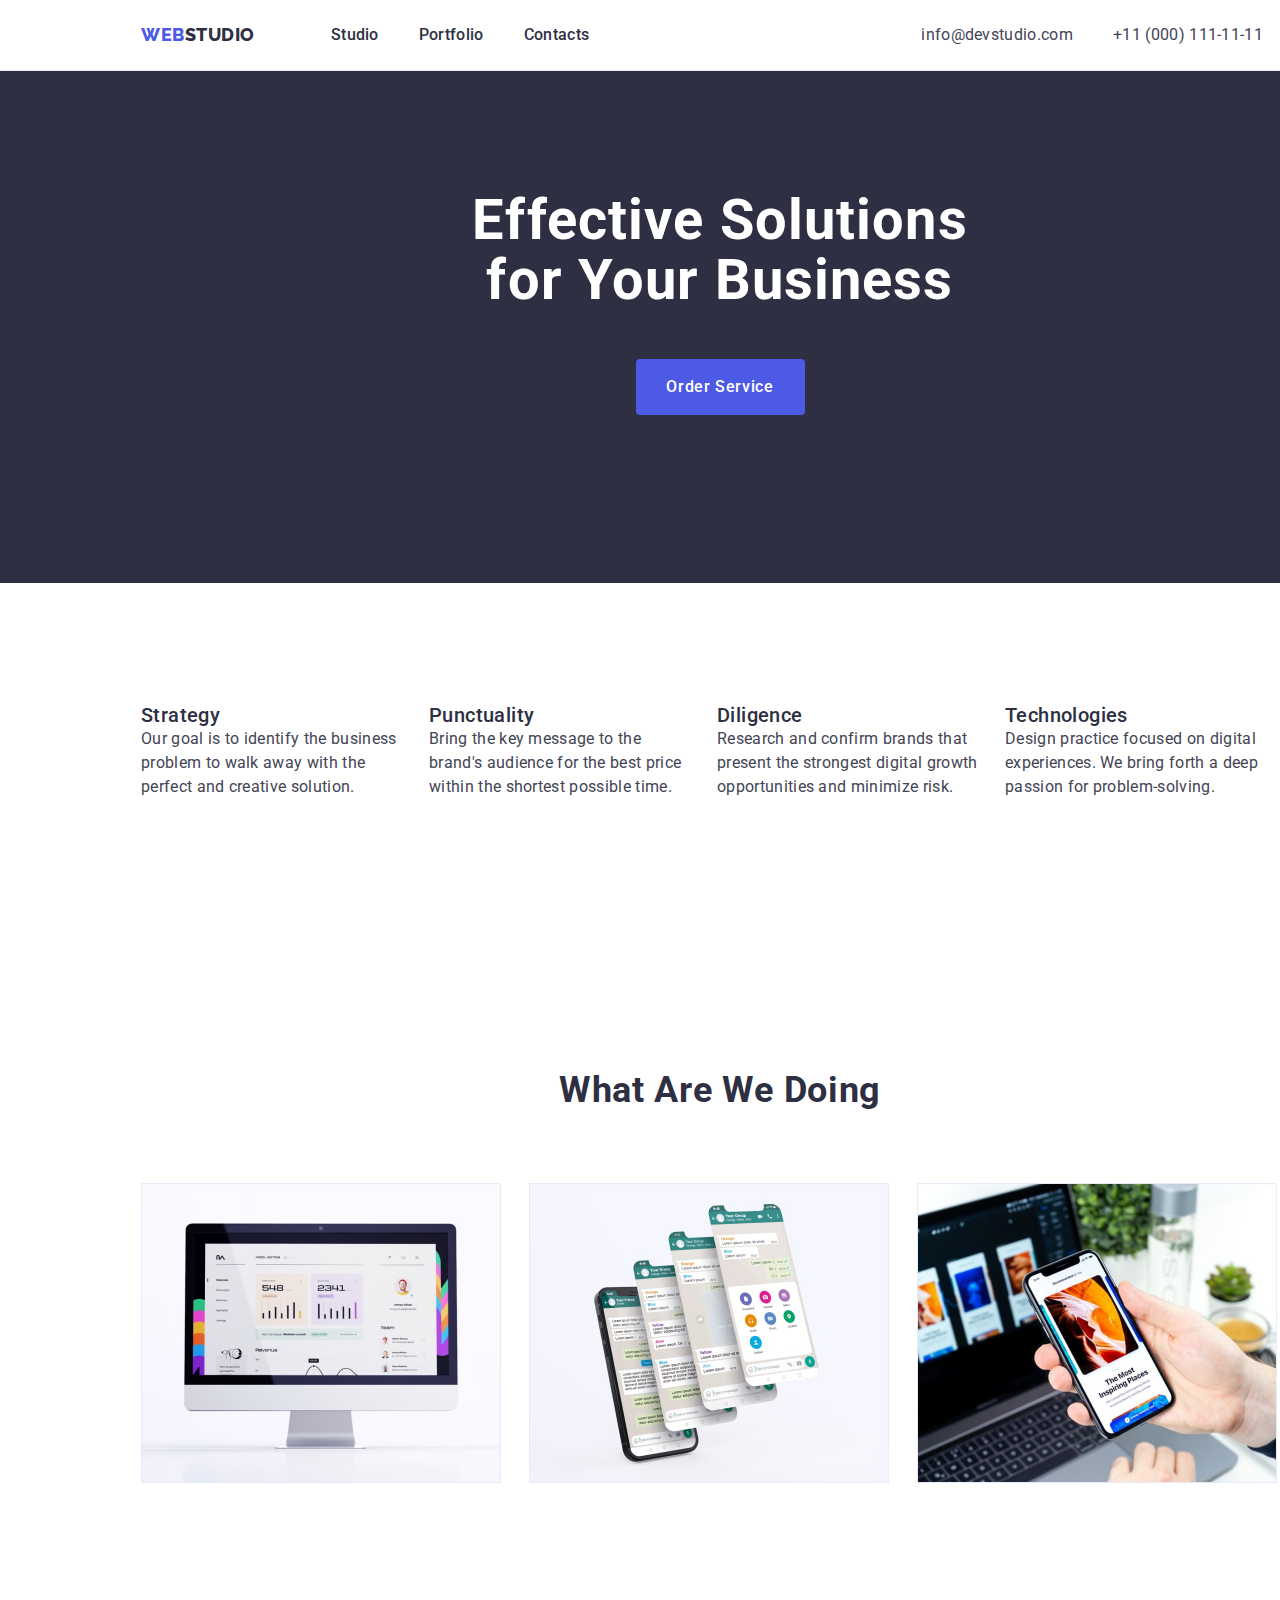
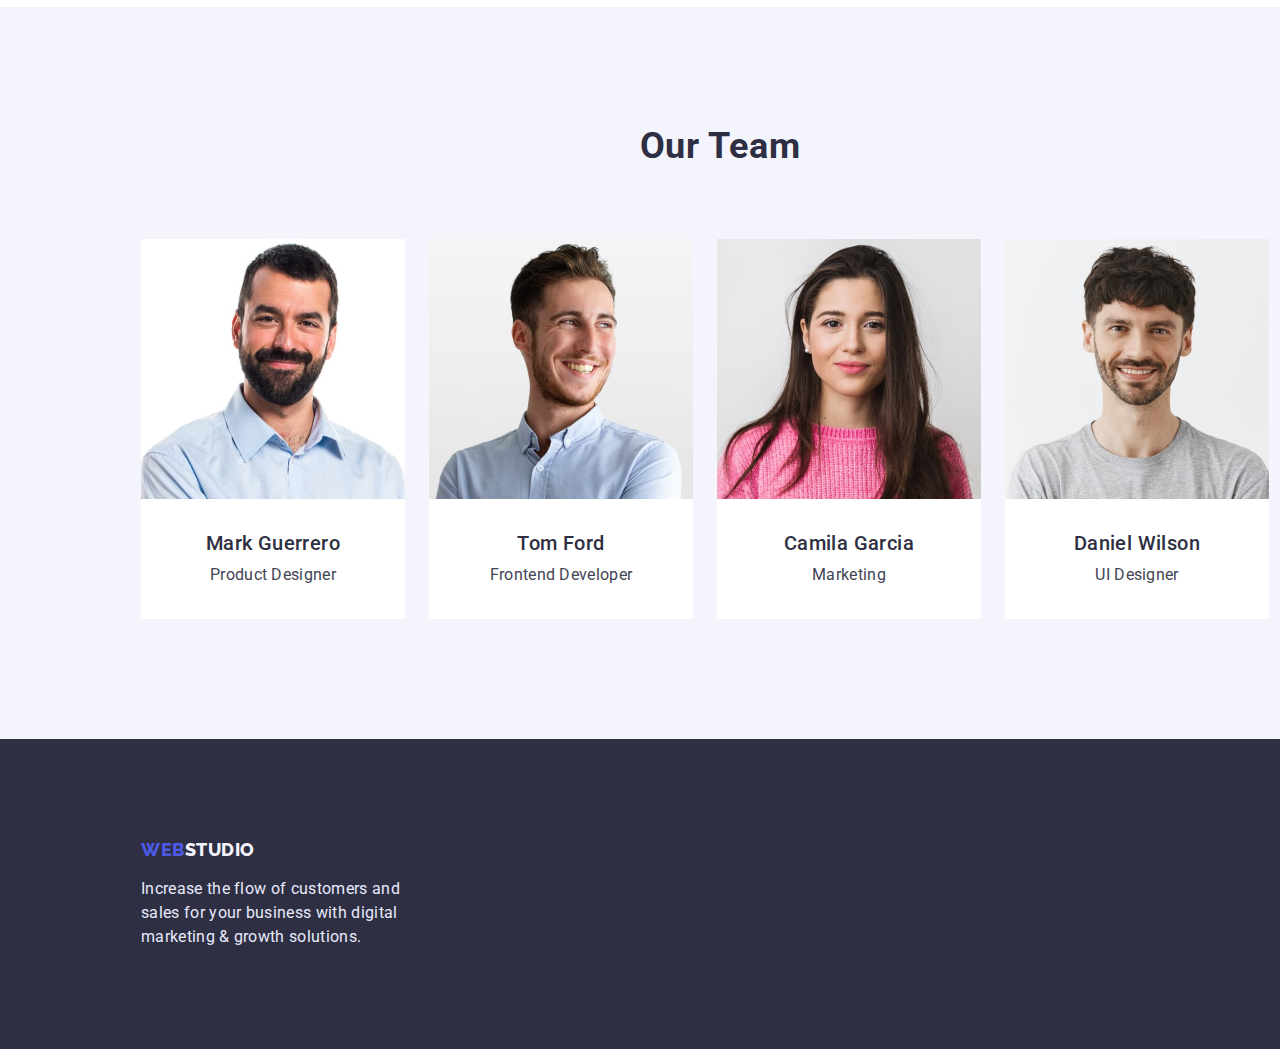
==== index.html @ 7ea70cc3 "Initial commit" ====
<!DOCTYPE html>
<html lang="en">
  <head>
    <meta charset="UTF-8" />
    <meta http-equiv="X-UA-Compatible" content="IE=edge" />
    <meta name="viewport" content="width=device-width, initial-scale=1.0" />
    <link rel="stylesheet" href="https://cdnjs.cloudflare.com/ajax/libs/modern-normalize/1.1.0/modern-normalize.min.css" integrity="sha512-wpPYUAdjBVSE4KJnH1VR1HeZfpl1ub8YT/NKx4PuQ5NmX2tKuGu6U/JRp5y+Y8XG2tV+wKQpNHVUX03MfMFn9Q==" crossorigin="anonymous" referrerpolicy="no-referrer" />
    <link rel="preconnect" href="https://fonts.googleapis.com">
    <link rel="preconnect" href="https://fonts.gstatic.com" crossorigin>
    <link href="https://fonts.googleapis.com/css2?family=Raleway:wght@800&family=Roboto:wght@400;500;700;900&display=swap" rel="stylesheet">
    <link rel="stylesheet" href="./css/style.css">
    <title>Document</title>
  </head>
  <body>
    <header class="header">
      <div class="container nav-container">
        <nav class="navigation">
            <a href="./index.html" class="header-logo link">Web<span class="logo-color">Studio</span></a>
            <ul class="header-list list">
              <li class="list-item"><a class="list-link text-16 link" href="./index.html">Studio</a></li>
              <li class="list-item"><a class="list-link text-16 link" href="./portfolio.html">Portfolio</a></li>
              <li class="list-item"><a class="list-link text-16 link" href="">Contacts</a></li>
            </ul>
          </nav>
          <address class="address">
            <ul class=" address-list list">
              <li class="address-contact"><a class="address-link text-16 link" href="mailto:info@devstudio.com">info@devstudio.com</a></li>
              <li class="address-contact"><a class="address-link text-16 link" href="tel:+110001111111">+11 (000) 111-11-11</a></li>
            </ul>
          </address>
        </div> 
    </header>

    <main class="main">
      <section class="section hero">
        <div class="container hero-container">
          <h1 class="hero-text">
            Effective Solutions
            for Your Business
          </h1>
          <button type="button" class="button-order text-16">Order Service</button>
        </div>
      </section>
      <section class="section tech">
        <div class="container tech-container">
          <h2 class="section-title" hidden>tech</h2>
          <ul class="tech-list list">
            <li class="tech-list-item">
              <h3 class="tech-logo">Strategy</h3>
              <p class="tech-content text-16">
                Our goal is to identify the business problem to walk away with the
                perfect and creative solution.
              </p>
            </li>
            <li class="tech-list-item">
              <h3 class="tech-logo">Punctuality</h3>
              <p class="tech-content text-16">
                Bring the key message to the brand's audience for the best price
                within the shortest possible time.
              </p>
            </li>
            <li class="tech-list-item">
              <h3 class="tech-logo">Diligence</h3>
              <p class="tech-content text-16">
                Research and confirm brands that present the strongest digital
                growth opportunities and minimize risk.
              </p>
            </li>
            <li class="tech-list-item">
              <h3 class="tech-logo">Technologies</h3>
              <p class="tech-content text-16">
                Design practice focused on digital experiences. We bring forth a
                deep passion for problem-solving.
              </p>
            </li>
          </ul>
        </div>
      </section>
      <section class="section what-are-we-doing">
        <div class="container">
          <h2 class="section-title">What are we doing</h2>
          <ul class="gallery list">
            <li class="gallery-list">
              <img src="./images/image_1.jpg" alt="webpage on pc" class="gallery-img" width="360" height="300"/>
            </li>
            <li class="gallery-list">
              <img src="./images/image_2.jpg" alt="messenger on phone" class="gallery-img" width="360" height="300"/>
            </li>
            <li class="gallery-list">
              <img src="./images/image_3.jpg" alt="webpabe on phone" class="gallery-img" width="360" height="300"/>
            </li>
          </ul>
        </div>
      </section>
      <section class="section our-team">
        <div class="container our-team-container">
          <h2 class="section-title">Our Team</h2>
          <ul class="team-list list">
            <li class="team-item">
              <img src="./images/image_4.jpg" alt="Mark Guerrero" class="team-photo" width="264" height="260"/>
              <div class="team-text">
                <h3 class="person-name">Mark Guerrero</h3>
                <p class="position-work text-16">Product Designer</p>
              </div>
            </li>
            <li class="team-item "><img src="./images/image_5.jpg" alt="Tom Ford" width="264" height="260"/>
              <div class="team-text">
                <h3 class="person-name">Tom Ford</h3>
                <p class="position-work text-16">Frontend Developer</p>
              </div>
            </li>
            <li class="team-item">
              <img src="./images/image_6.jpg" alt="Camila Garcia" class="team-photo" width="264" height="260"/>
              <div class="team-text">
                <h3 class="person-name">Camila Garcia</h3>
                <p class="position-work text-16">Marketing</p>
              </div>
            </li>
            <li class="team-item">
              <img src="./images/image_7.jpg" alt="Daniel Wilson" class="team-photo" width="264" height="260"/>
              <div class="team-text">
                <h3 class="person-name">Daniel Wilson</h3>
                <p class="position-work text-16">UI Designer</p>
              </div>
            </li>
          </ul>
      </div>
      </section>
    </main>
    <footer class="footer">
      <div class="container footer-container">
        <a href="./index.html" class="footer-logo link">Web<span class="logo-color-footer">Studio</span></a>
        <p class="footer-text">
          Increase the flow of customers and sales for your business with digital
          marketing & growth solutions.
        </p>
      </div>
    </footer>
  </body>
</html>
---- css/style.css ----
:root{
    --color:white;
    --color-cloud:#F4F4FD;
    --color-web-plus-button:#4D5AE5;
    --background-color:#2E2F42;
    --color-navy-blue:#2E2F42;
    --color-slate:#434455;
    --color-footer:#E7E9FC;
    --color-hover:#404BBF;
}

::before, ::after{
    box-sizing: border-box;
}

p,h1,h2,h3,h4,h5,h6{
    margin: 0;
}

ul{
    margin: 0;
    padding-left: 0;
}

body{
    margin: 0;
    padding: 0;
    font-family: 'Roboto', sans-serif;
    color: var(--color-slate);
    background-color: var(--color);
    font-weight: 400;
}

.list{
    list-style: none;
}

.link{
    text-decoration: none;
}

.text-16{
    font-size: 16px;
    line-height: 1.5;
    letter-spacing: 0.02em;
}

.container{
    width: 1158px;
    margin: 0 auto;
    padding: 0 15px;
}

img{
    display: block;
}

.main{
    width: 1440px;
}

.section{
    padding-top: 120px;
    padding-bottom: 120px;
}
/* _________________HEADER__________________ */

.header{
    width: 1440px;
    border-bottom: 1px solid #E7E9FC;
}

.nav-container{
    height: 70px;
    display: flex;
    align-items: center;
}

.navigation {
    display: flex;
    font-weight: 500;
    line-height: 1.17;
    letter-spacing: 0.03em;
    align-items: center;
    margin-right: 332px;
}

.header-logo {
    color: var(--color-web-plus-button);
    font-family: 'Raleway', sans-serif;
    font-weight: 800;
    font-size: 18px;
    letter-spacing: 0.03em;
    text-transform: uppercase;
    margin-right: 76px;
}

.logo-color {
    color: var(--color-navy-blue);
}

.header-list{
    display: flex;
}

.list-item {
    margin-right: 40px;
}

.list-item:last-child{
    margin-right: 0;
}

.list-item>.link:hover, .list-item>.link:focus{
    color: var(--color-hover);
    border-bottom: 4px #404BBF solid;           
}

.list-link {
   color: var(--color-navy-blue);
   font-weight: 500;
   padding: 20px 0 20px 0;

}

.address {
    font-style: normal;
}

.address-contact { 
    list-style: none;
    margin-right: 40px;
}

.address-contact:last-child{
    margin-right: 0;
}

.address-contact>.link:hover, .address-contact>.link:focus{
    color: var(--color-hover);
}

.address-list{
    display: flex;
}

.address-link{
    color: var(--color-slate);
}

/* _________________________hero_____________ */
.hero {
    background-color: var(--background-color);
}

.hero-container{

}

.hero-text {
    color: var(--color);
    font-weight: 700;
    font-size: 56px;
    line-height: 1.07;
    letter-spacing: 0.02em;
    text-align: center;
    width: 496px;
    height: 120px;
    margin: 0 auto;

}

.button-order {
    background-color: var(--color-web-plus-button);
    color: var(--color);
    font-weight: 500;
    letter-spacing: 0.04em;
    font-family: 'Roboto', sans-serif;
    margin: 48px auto;
    display: block;
    width: 169px;
    height: 56px;
    border: 0px;
    border-radius: 4px;
}

.button-order:hover, .button-order:focus{
    background-color: var(--color-hover);
    cursor: pointer;
}

/* ________________Tech_____________________ */

.tech {
}

.tech-container{
}

.tech-list {
}

.tech-list-item {
    list-style: none;
    display: inline-block;
    width: 260px;
    margin: 0 24px 0 0;
}

.tech-list-item:last-child{
    margin: 0 0 0 0;
}
.tech-logo {
    font-weight: 500;
    font-size: 20px;
    letter-spacing: 0.02em;
    line-height: 1.2;
    color: var(--color-navy-blue);
}

.tech-content {
    height: 104px;
    width: 264px;
}

/* ________________________ what-are-we-doing____________________ */

.what-are-we-doing {

}



.section-title {
    font-weight: 700;
    font-size: 36px;
    letter-spacing: 0.02em;
    line-height: 1.11;
    text-transform: capitalize;
    text-align: center;
    color: var(--color-navy-blue);
    margin-bottom: 72px;
}

.gallery{
    width: 1140px;
    padding: 0;
}

.gallery-list {
    list-style: none;
    display: inline-block;
    text-align: center;
    margin: 0 24px 0 0;
}

.gallery-list:last-child{
    margin: 0 0 0 0;
}

/* ______________OUR TEAM____________________ */

.our-team {
    background-color:  #F4F4FD;
}

.our-team-container{
}

.team-list {
    padding: 0;
    margin-top: 72px;
    display: flex;
}

.team-item {
    list-style: none;
    margin: 0 24px 0 0;
    background-color: #ffffff;
    height: 380px;
}

.team-item:last-child{
    margin: 0 0 0 0;
}

.team-text{
    padding: 32px 60px;
}

.person-name {
    font-weight: 500;
    font-size: 20px;
    text-align: center;
    letter-spacing: 0.02em;
    line-height: 1.2;
    color: var(--color-navy-blue);
    margin-bottom: 8px;   
}

.position-work {
    text-align: center;
}

/* __________FOOTER_______________ */

.footer{
    background-color: var(--color-navy-blue);
    padding-top: 100px;
    padding-bottom: 100px;
    width: 1440px;
}

.footer-container{
}

.footer-logo {
    color: var(--color-web-plus-button);
    font-family: 'Raleway', sans-serif;
    font-weight: 800;
    font-size: 18px;
    line-height: 1.17;
    letter-spacing: 0.03em;
    text-decoration: none;
    text-transform: uppercase;
}

.logo-color-footer {
    color: var(--color-cloud);
}

.footer-text{
    margin-top: 17.5px;
    width: 264px;
    height: 72px;
    font-size: 16px;
    line-height: 1.5;
    letter-spacing: 0.02em;
    color: var(--color-footer);
}


/* Portfolio */

.section-portfolio{

}

.button-list{
    display: flex;
    margin-bottom: 72px;
    justify-content: center;
}

.button-item{
    margin-right: 24px;
}

.list-img-portfolio{
    display: flex;
    flex-wrap: wrap;
}

.item-img-portfolio{
    width: 360px;
    margin-right: 24px;
    margin-bottom: 48px;
}

.img-portfolio{
    width: 360px;
    height: 300px;
}

.item-img-portfolio:nth-child(3n){
    margin-right: 0;
}

.item-img-portfolio:nth-last-child(-n + 3){
    margin-bottom: 0;
}

.filter-btn{
    font-family: "Roboto", sans-serif;
    font-weight: 500;
    letter-spacing: 0.04em;
    background-color: var(--color-cloud);
    color: var(--color-web-plus-button);
    padding: 12px 24px;
    border: 1px solid #E7E9FC;
    border-radius: 4px;
    
}

.buttno-item:last-child{
    margin-right: 0;
}

.filter-btn:hover, .filter-btn:focus{
    color: #ffffff;
    background-color: var(--color-hover);
    cursor: pointer;
}

.portfolio-text{
    border: 1px solid #E7E9FC;
    padding: 32px 16px;
}

.title-under-img{
    font-weight: 500;
    font-size: 20px;
    line-height: 1.2;
    letter-spacing: 0.02em;
    color: var(--color-navy-blue);
    margin-bottom: 8px;
}


.paragraf-under-img{
    color: var(--color-slate);

}

.footer-portfolio{

}
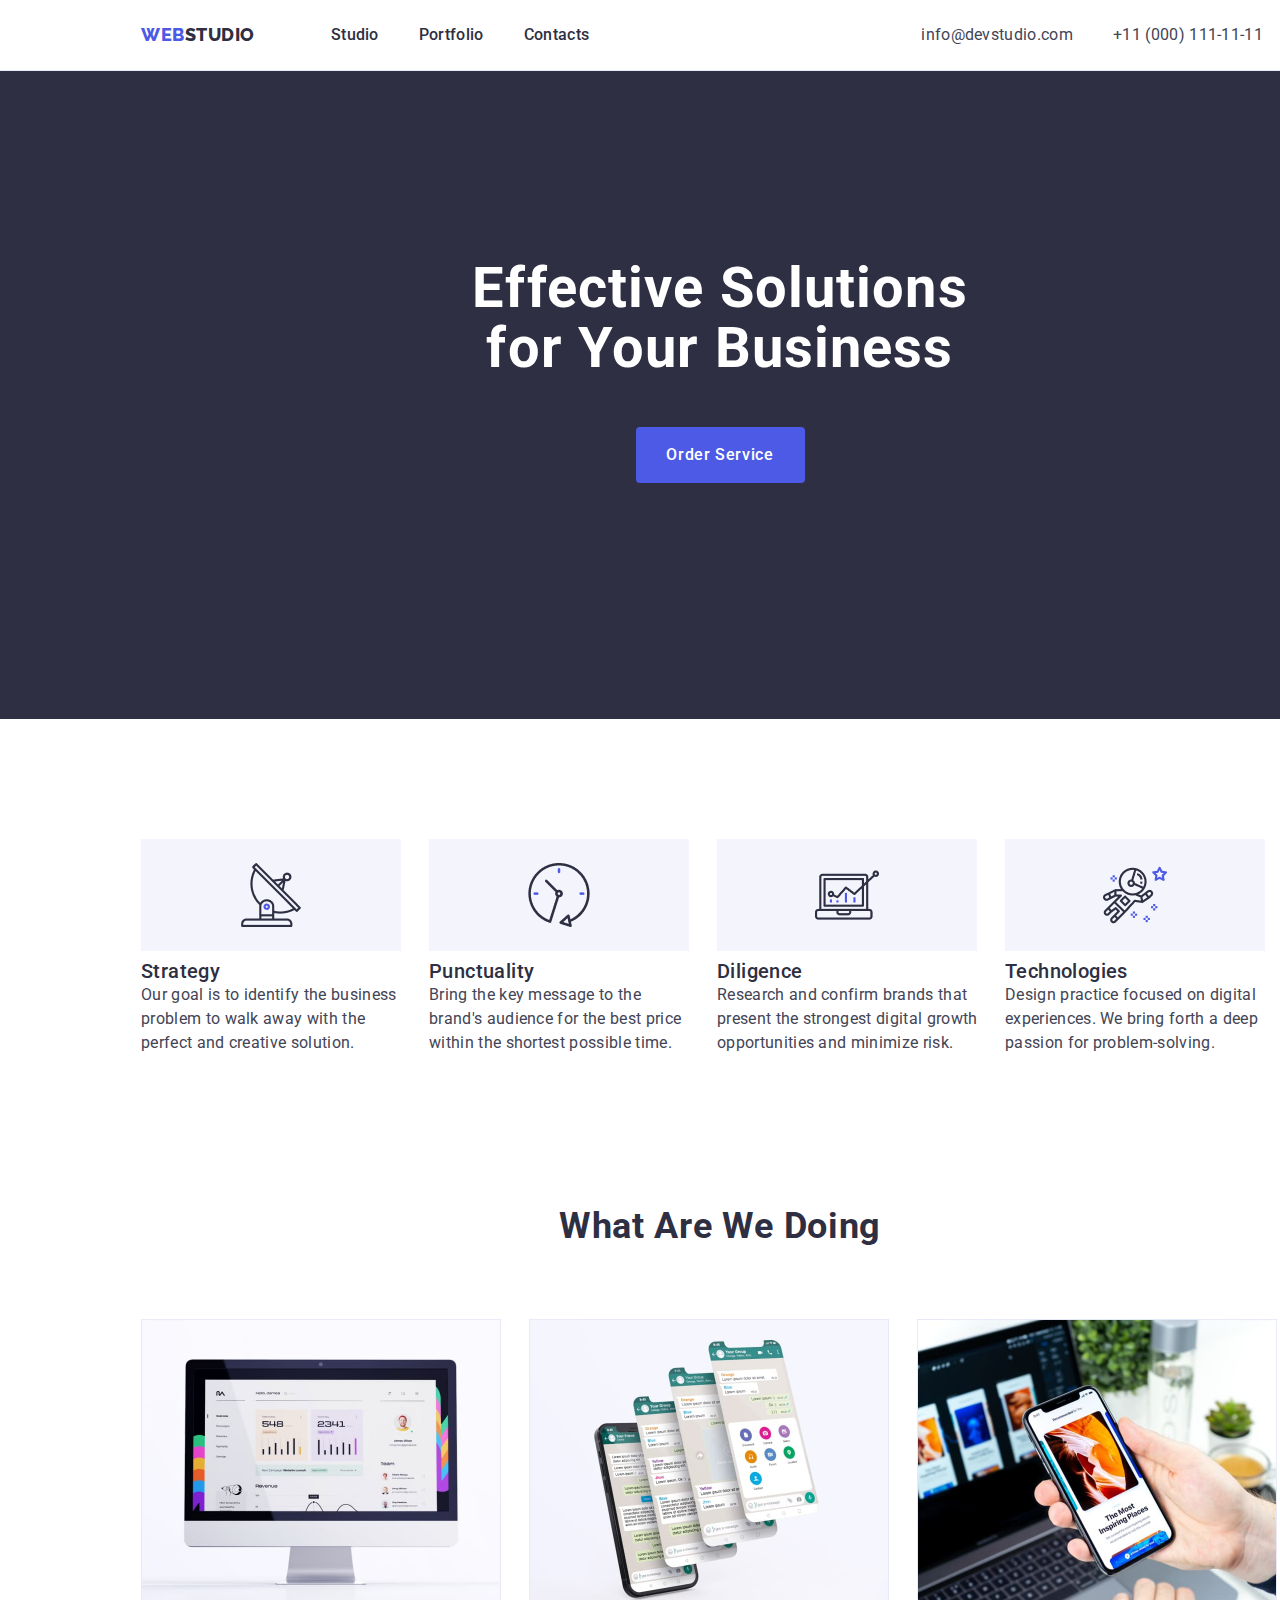
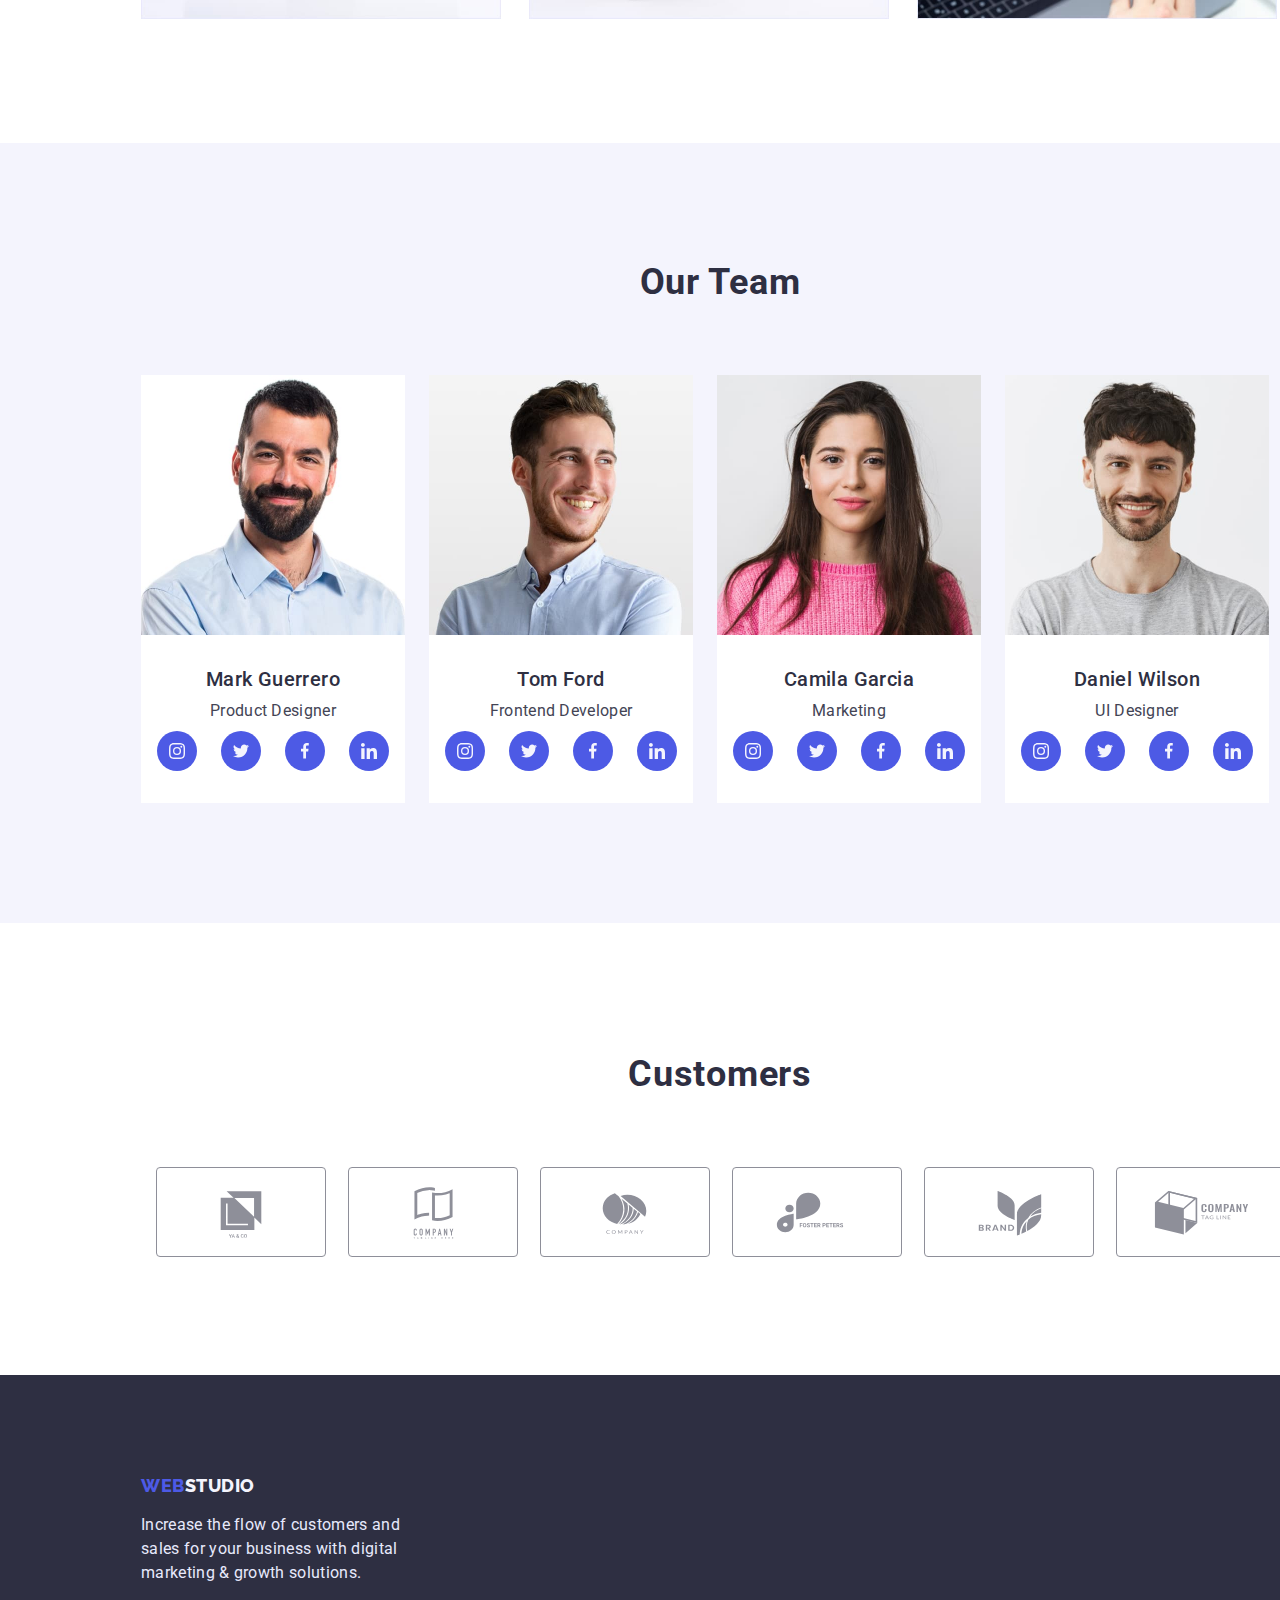
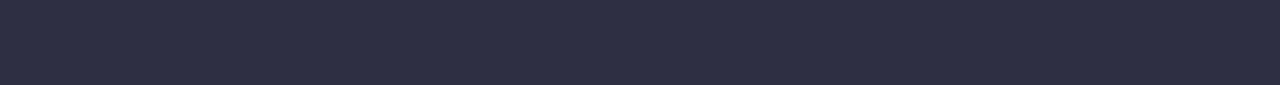
==== commit 0340bb10: "fail" ====
--- a/index.html
+++ b/index.html
@@ -32,7 +32,7 @@
     </header>
 
     <main class="main">
-      <section class="section hero">
+      <section class="hero">
         <div class="container hero-container">
           <h1 class="hero-text">
             Effective Solutions
@@ -46,6 +46,7 @@
           <h2 class="section-title" hidden>tech</h2>
           <ul class="tech-list list">
             <li class="tech-list-item">
+              <div class="tech-icon tech-icon-antenna"></div>
               <h3 class="tech-logo">Strategy</h3>
               <p class="tech-content text-16">
                 Our goal is to identify the business problem to walk away with the
@@ -53,6 +54,7 @@
               </p>
             </li>
             <li class="tech-list-item">
+              <div class="tech-icon tech-icon-clock"></div>
               <h3 class="tech-logo">Punctuality</h3>
               <p class="tech-content text-16">
                 Bring the key message to the brand's audience for the best price
@@ -60,6 +62,7 @@
               </p>
             </li>
             <li class="tech-list-item">
+              <div class="tech-icon tech-icon-diagram"></div>
               <h3 class="tech-logo">Diligence</h3>
               <p class="tech-content text-16">
                 Research and confirm brands that present the strongest digital
@@ -67,6 +70,7 @@
               </p>
             </li>
             <li class="tech-list-item">
+              <div class="tech-icon tech-icon-astonaut"></div>
               <h3 class="tech-logo">Technologies</h3>
               <p class="tech-content text-16">
                 Design practice focused on digital experiences. We bring forth a
@@ -101,12 +105,72 @@
               <div class="team-text">
                 <h3 class="person-name">Mark Guerrero</h3>
                 <p class="position-work text-16">Product Designer</p>
+                <ul class="team-soc-list list">
+                  <li class="team-soc-item">
+                    <a href="" class="team-soc-link link">
+                      <svg class="team-soc-svg" width="16" height="16">
+                        <use class="team-soc-icon" href="./images/symbol.svg#icon-instagram-2"></use>
+                      </svg>
+                    </a>
+                  </li>
+                  <li class="team-soc-item">
+                    <a href="" class="team-soc-link link">
+                      <svg class="team-soc-svg"  width="16" height="16">
+                        <use class="team-soc-icon" href="./images/symbol.svg#icon-twitter-1"></use>
+                      </svg>
+                    </a>
+                  </li>
+                  <li class="team-soc-item">
+                    <a href="" class="team-soc-link link">
+                      <svg class="team-soc-svg" width="16" height="16">
+                        <use class="team-soc-icon" href="./images/symbol.svg#icon-facebook-1"></use>
+                      </svg>
+                    </a>
+                  </li>
+                  <li class="team-soc-item">
+                    <a href="" class="team-soc-link link">
+                      <svg class="team-soc-svg" width="16" height="16">
+                        <use class="team-soc-icon" href="./images/symbol.svg#icon-linkedin-1"></use>
+                      </svg>
+                    </a>
+                  </li>
+                </ul>
               </div>
             </li>
             <li class="team-item "><img src="./images/image_5.jpg" alt="Tom Ford" width="264" height="260"/>
               <div class="team-text">
                 <h3 class="person-name">Tom Ford</h3>
                 <p class="position-work text-16">Frontend Developer</p>
+                <ul class="team-soc-list list">
+                  <li class="team-soc-item">
+                    <a href="" class="team-soc-link link">
+                      <svg class="team-soc-svg" width="16" height="16">
+                        <use class="team-soc-icon" href="./images/symbol.svg#icon-instagram-2"></use>
+                      </svg>
+                    </a>
+                  </li>
+                  <li class="team-soc-item">
+                    <a href="" class="team-soc-link link">
+                      <svg class="team-soc-svg"  width="16" height="16">
+                        <use class="team-soc-icon" href="./images/symbol.svg#icon-twitter-1"></use>
+                      </svg>
+                    </a>
+                  </li>
+                  <li class="team-soc-item">
+                    <a href="" class="team-soc-link link">
+                      <svg class="team-soc-svg" width="16" height="16">
+                        <use class="team-soc-icon" href="./images/symbol.svg#icon-facebook-1"></use>
+                      </svg>
+                    </a>
+                  </li>
+                  <li class="team-soc-item">
+                    <a href="" class="team-soc-link link">
+                      <svg class="team-soc-svg" width="16" height="16">
+                        <use class="team-soc-icon" href="./images/symbol.svg#icon-linkedin-1"></use>
+                      </svg>
+                    </a>
+                  </li>
+                </ul>
               </div>
             </li>
             <li class="team-item">
@@ -114,6 +178,36 @@
               <div class="team-text">
                 <h3 class="person-name">Camila Garcia</h3>
                 <p class="position-work text-16">Marketing</p>
+                <ul class="team-soc-list list">
+                  <li class="team-soc-item">
+                    <a href="" class="team-soc-link link">
+                      <svg class="team-soc-svg" width="16" height="16">
+                        <use class="team-soc-icon" href="./images/symbol.svg#icon-instagram-2"></use>
+                      </svg>
+                    </a>
+                  </li>
+                  <li class="team-soc-item">
+                    <a href="" class="team-soc-link link">
+                      <svg class="team-soc-svg"  width="16" height="16">
+                        <use class="team-soc-icon" href="./images/symbol.svg#icon-twitter-1"></use>
+                      </svg>
+                    </a>
+                  </li>
+                  <li class="team-soc-item">
+                    <a href="" class="team-soc-link link">
+                      <svg class="team-soc-svg" width="16" height="16">
+                        <use class="team-soc-icon" href="./images/symbol.svg#icon-facebook-1"></use>
+                      </svg>
+                    </a>
+                  </li>
+                  <li class="team-soc-item">
+                    <a href="" class="team-soc-link link">
+                      <svg class="team-soc-svg" width="16" height="16">
+                        <use class="team-soc-icon" href="./images/symbol.svg#icon-linkedin-1"></use>
+                      </svg>
+                    </a>
+                  </li>
+                </ul>
               </div>
             </li>
             <li class="team-item">
@@ -121,10 +215,87 @@
               <div class="team-text">
                 <h3 class="person-name">Daniel Wilson</h3>
                 <p class="position-work text-16">UI Designer</p>
+                <ul class="team-soc-list list">
+                  <li class="team-soc-item">
+                    <a href="" class="team-soc-link link">
+                      <svg class="team-soc-svg" width="16" height="16">
+                        <use class="team-soc-icon" href="./images/symbol.svg#icon-instagram-2"></use>
+                      </svg>
+                    </a>
+                  </li>
+                  <li class="team-soc-item">
+                    <a href="" class="team-soc-link link">
+                      <svg class="team-soc-svg"  width="16" height="16">
+                        <use class="team-soc-icon" href="./images/symbol.svg#icon-twitter-1"></use>
+                      </svg>
+                    </a>
+                  </li>
+                  <li class="team-soc-item">
+                    <a href="" class="team-soc-link link">
+                      <svg class="team-soc-svg" width="16" height="16">
+                        <use class="team-soc-icon" href="./images/symbol.svg#icon-facebook-1"></use>
+                      </svg>
+                    </a>
+                  </li>
+                  <li class="team-soc-item">
+                    <a href="" class="team-soc-link link">
+                      <svg class="team-soc-svg" width="16" height="16">
+                        <use class="team-soc-icon" href="./images/symbol.svg#icon-linkedin-1"></use>
+                      </svg>
+                    </a>
+                  </li>
+                </ul>
               </div>
             </li>
           </ul>
       </div>
+      </section>
+      <section class="customers">
+        <h2 class="section-title">Customers</h2>
+        <ul class="customers-list list">
+          <li class="customers-item">
+            <a href="" class="customers-link link">
+              <svg class="customers-svg" width="104" height="56">
+                <use href="./images/symbol.svg#icon-Logo"></use>
+              </svg>
+            </a>
+          </li>
+          <li class="customers-item">
+            <a href="" class="customers-link link">
+              <svg class="customers-svg" width="104" height="56">
+                <use href="./images/symbol.svg#icon-Logo-1"></use>
+              </svg>
+            </a>
+          </li>
+          <li class="customers-item">
+            <a href="" class="customers-link link">
+              <svg class="customers-svg" width="104" height="56">
+                <use href="./images/symbol.svg#icon-Logo-2"></use>
+              </svg>
+            </a>
+          </li>
+          <li class="customers-item">
+            <a href="" class="customers-link link">
+              <svg class="customers-svg" width="104" height="56">
+                <use href="./images/symbol.svg#icon-Logo-3"></use>
+              </svg>
+            </a>
+          </li>
+          <li class="customers-item">
+            <a href="" class="customers-link link">
+              <svg class="customers-svg" width="104" height="56">
+                <use href="./images/symbol.svg#icon-Logo-4"></use>
+              </svg>
+            </a>
+          </li>
+          <li class="customers-item">
+            <a href="" class="customers-link link">
+              <svg class="customers-svg" width="104" height="56">
+                <use href="./images/symbol.svg#icon-Logo-5"></use>
+              </svg>
+            </a>
+          </li>
+        </ul>
       </section>
     </main>
     <footer class="footer">
--- a/css/style.css
+++ b/css/style.css
@@ -151,6 +151,7 @@
 /* _________________________hero_____________ */
 .hero {
     background-color: var(--background-color);
+    padding: 188px 0;
 }
 
 .hero-container{
@@ -200,6 +201,11 @@
 .tech-list {
 }
 
+.tech-icon{
+
+}
+
+
 .tech-list-item {
     list-style: none;
     display: inline-block;
@@ -210,6 +216,38 @@
 .tech-list-item:last-child{
     margin: 0 0 0 0;
 }
+
+.tech-icon{
+    width: 100%;
+    height: 112px;
+    background-color: var(--color-cloud);
+    margin-bottom: 8px;
+}
+
+.tech-icon-antenna{
+    background-image: url(../images/antenna.png);
+    background-repeat: no-repeat;
+    background-position: center;
+}
+
+.tech-icon-clock{
+    background-image: url(../images/clock.png);
+    background-repeat: no-repeat;
+    background-position: center;
+}
+
+.tech-icon-diagram{
+    background-image: url(../images/diagram.png);
+    background-repeat: no-repeat;
+    background-position: center;
+}
+
+.tech-icon-astonaut{
+    background-image: url(../images/astronaut.png);
+    background-repeat: no-repeat;
+    background-position: center;
+}
+
 .tech-logo {
     font-weight: 500;
     font-size: 20px;
@@ -225,8 +263,8 @@
 
 /* ________________________ what-are-we-doing____________________ */
 
-.what-are-we-doing {
-
+section.what-are-we-doing {
+ padding-top: 0;
 }
 
 
@@ -277,7 +315,7 @@
     list-style: none;
     margin: 0 24px 0 0;
     background-color: #ffffff;
-    height: 380px;
+    height: 428px;
 }
 
 .team-item:last-child{
@@ -285,7 +323,47 @@
 }
 
 .team-text{
-    padding: 32px 60px;
+    padding: 32px 16px;
+}
+
+.position-work{
+    margin-bottom: 8px;
+}
+
+.team-soc-list {
+    display: flex;
+    align-items: center;
+    justify-content: center;
+    gap: 24px;
+}
+
+.team-soc-item {
+    width: 40px;
+    height: 40px;
+    background-color: var(--color-web-plus-button);
+    border: none;
+    border-radius: 50%;
+}
+
+.team-soc-link {
+    width: 40px;
+    height: 40px;
+    display: flex;
+    align-items: center;
+    justify-content: center;
+    border: none;
+    border-radius: 50%;
+}
+
+.team-soc-item :is(:hover, :focus){
+        background-color: #31D0AA;
+}
+
+.team-soc-svg {
+
+}
+
+.team-soc-icon {
 }
 
 .person-name {
@@ -339,11 +417,54 @@
     color: var(--color-footer);
 }
 
+/* _______________________ Customers ____________________ */
+
+
+.customers {
+    padding-top: 132px;
+    padding-bottom: 120px;
+}
+
+.customers-list {
+    display: flex;
+    align-items: center;
+    justify-content: center;
+    gap: 24px;
+}
+
+.customers-item {
+    width: 168px;
+    height: 88px;
+
+}
+
+.customers-link {
+    width: 168px;
+    height: 88px;
+    display: flex;
+    align-items: center;
+    justify-content: center;
+    border: 1px solid #8E8F99;
+    border-radius: 4px;
+}
+
+.customers-link:hover,
+.customers-link:focus {
+    border: 1px solid #404BBF;
+}
+
+.customers-link:hover,
+.customers-link:focus > .customers-svg{
+    fill:#404BBF;
+}
+
+
 
 /* Portfolio */
 
 .section-portfolio{
-
+    padding-top: 96px;
+    padding-bottom: 120px;
 }
 
 .button-list{
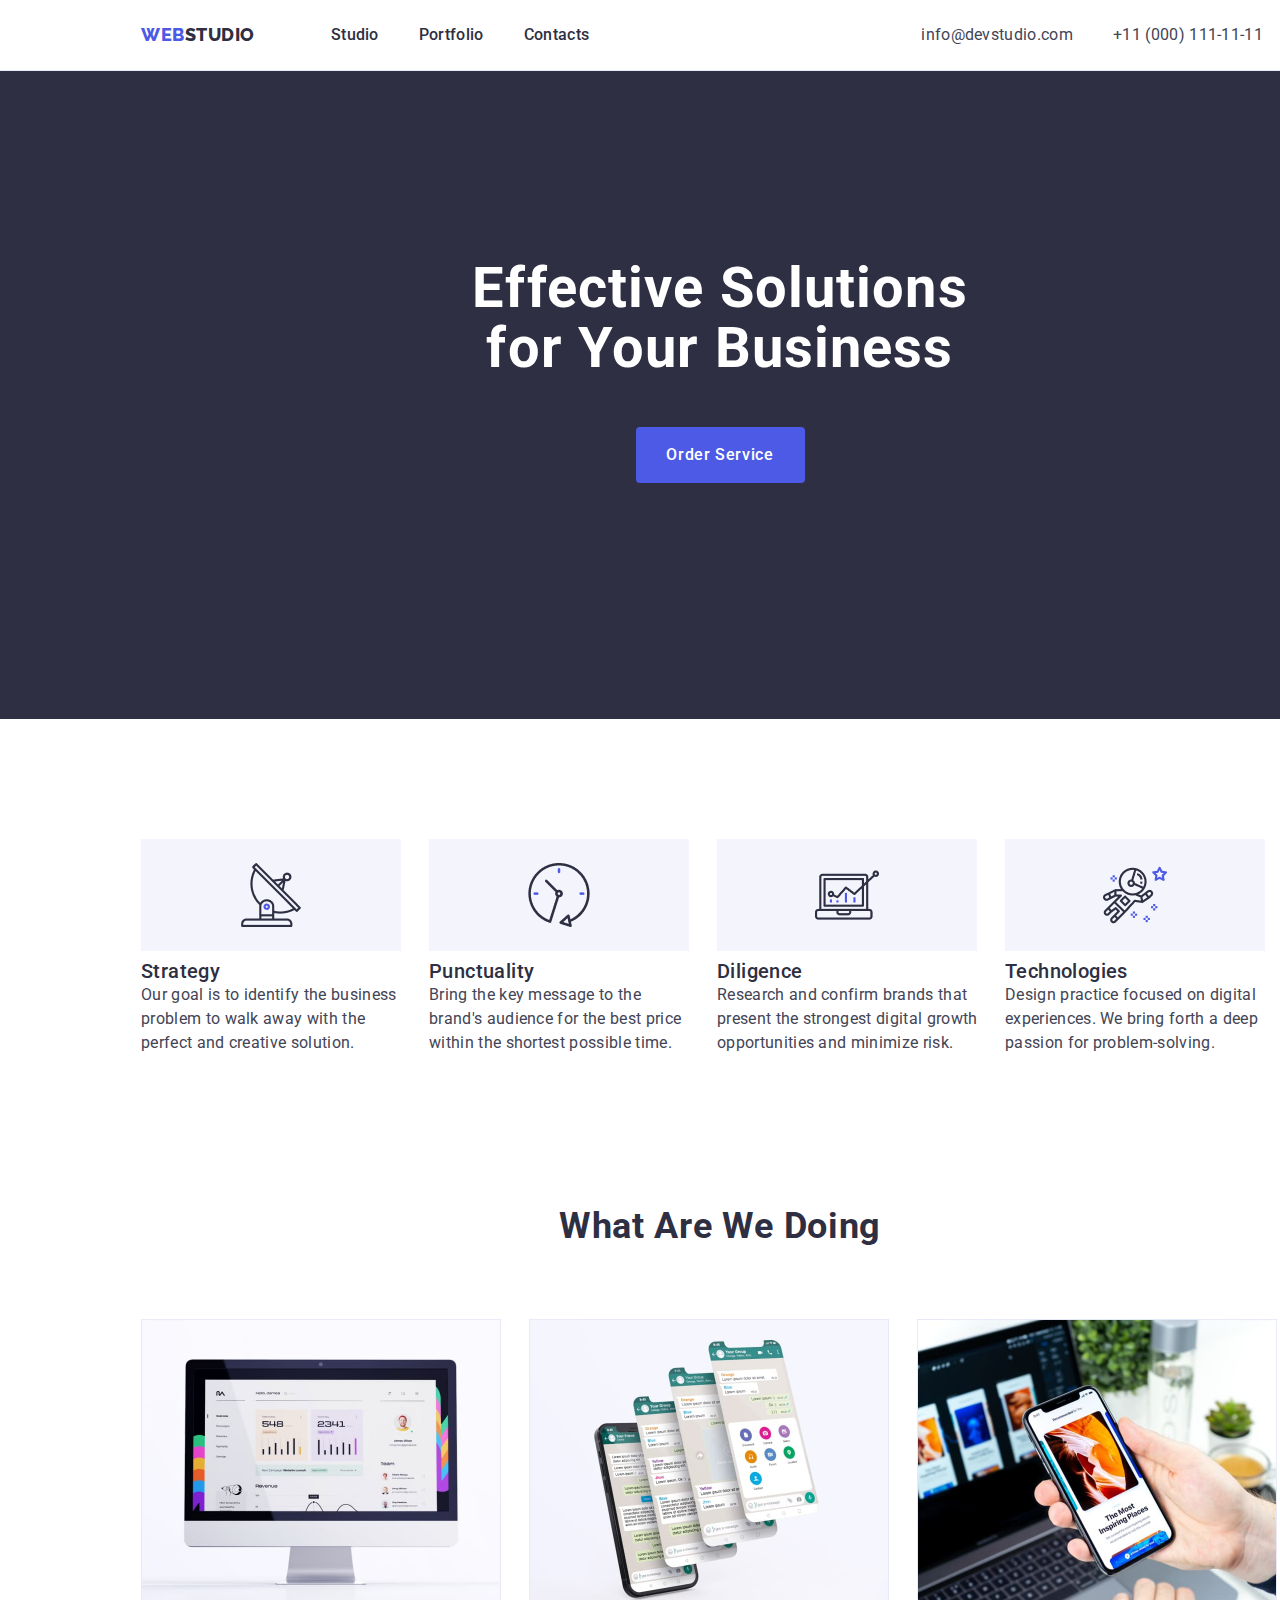
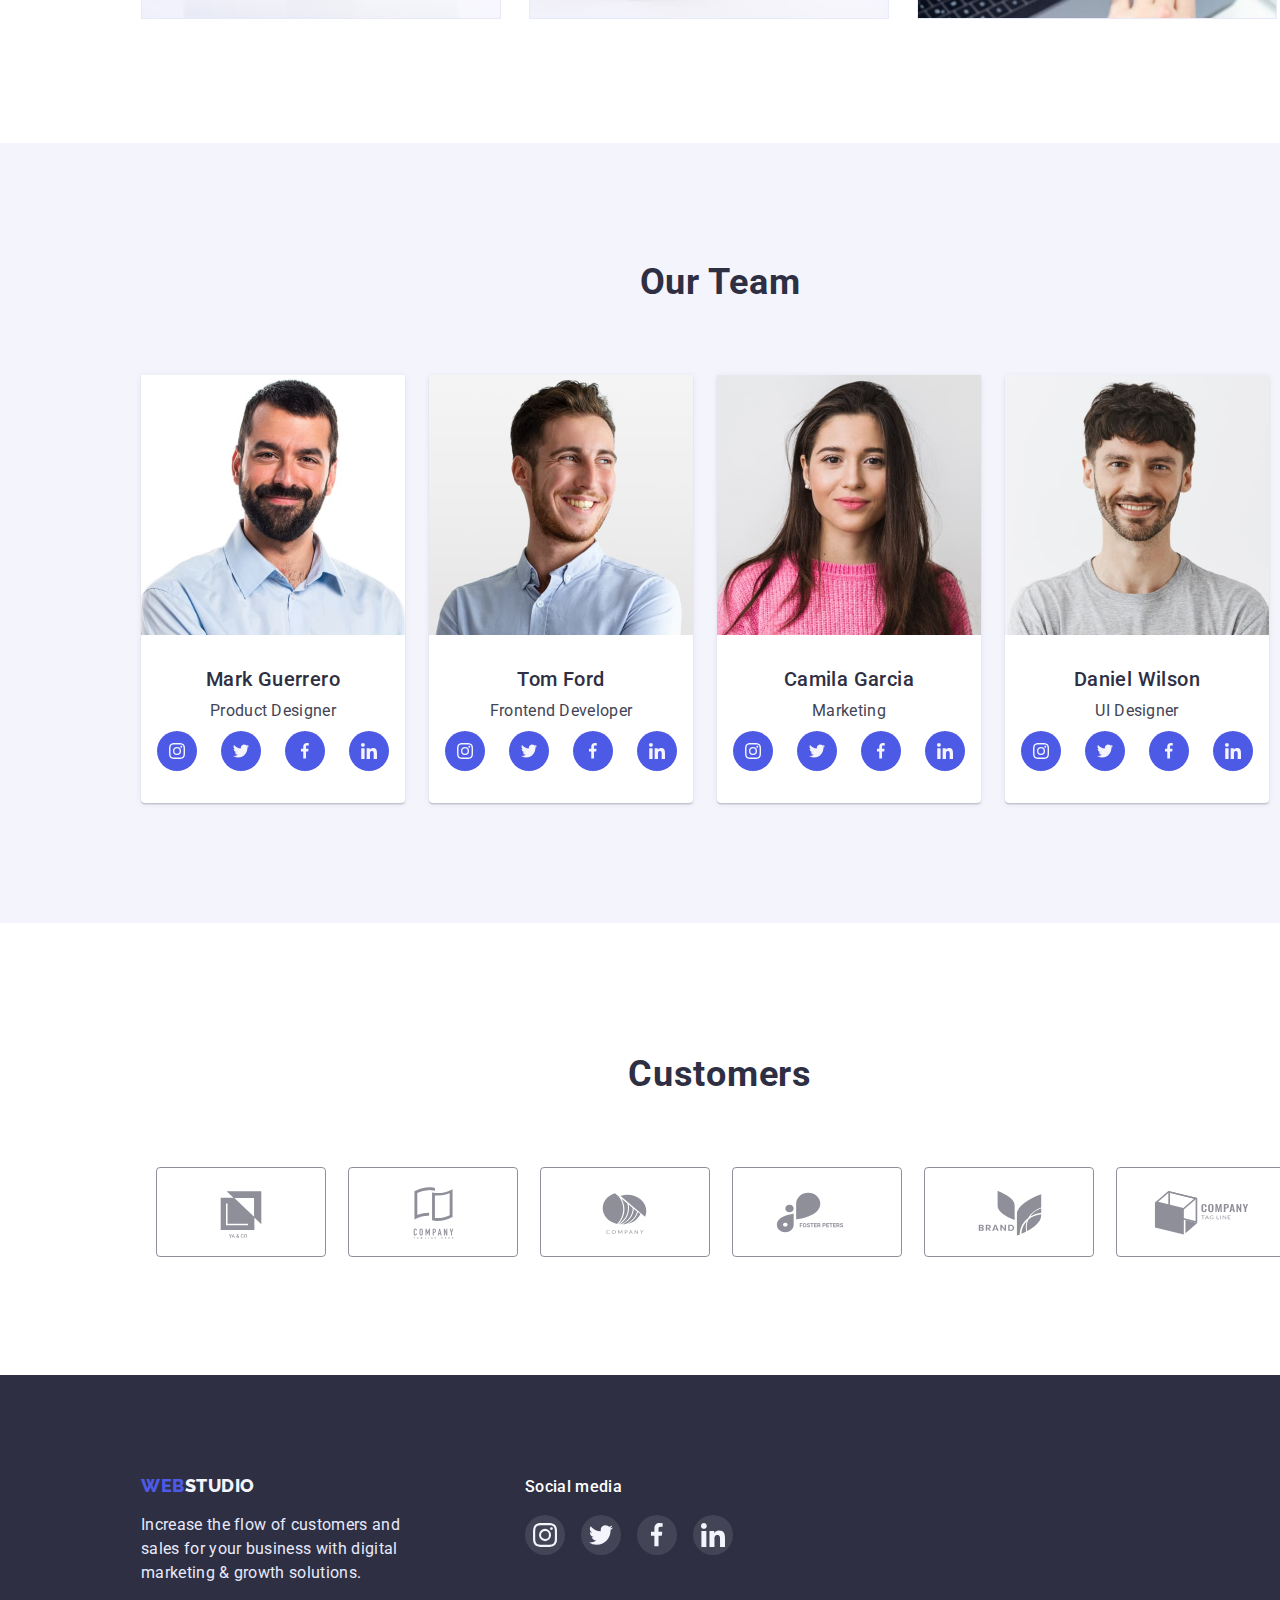
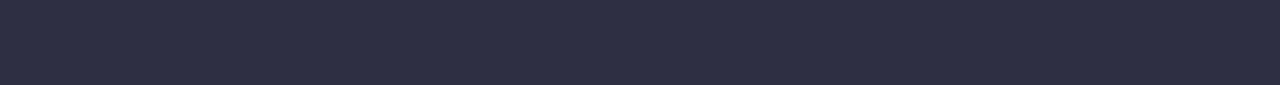
==== commit 8d95b720: "icons and shadow" ====
--- a/index.html
+++ b/index.html
@@ -300,11 +300,46 @@
     </main>
     <footer class="footer">
       <div class="container footer-container">
-        <a href="./index.html" class="footer-logo link">Web<span class="logo-color-footer">Studio</span></a>
-        <p class="footer-text">
-          Increase the flow of customers and sales for your business with digital
-          marketing & growth solutions.
-        </p>
+        <div class="footer-text-container">
+          <a href="./index.html" class="footer-logo link">Web<span class="logo-color-footer">Studio</span></a>
+          <p class="footer-text">
+            Increase the flow of customers and sales for your business with digital
+            marketing & growth solutions.
+          </p>
+        </div>
+        <div class="footer-soc">
+          <h3 class="footer-subtitle">Social media</h3>
+          <ul class="footer-soc-list list">
+            <li class="footer-soc-item">
+              <a href="" class="footer-soc-link link">
+                <svg class="footer-svg" width="24" height="24">
+                  <use href="./images/symbol.svg#icon-instagram-2"></use>
+                </svg>
+              </a>
+            </li>
+            <li class="footer-soc-item">
+              <a href="" class="footer-soc-link link">
+                <svg class="footer-svg" width="24" height="24">
+                  <use href="./images/symbol.svg#icon-twitter-1"></use>
+                </svg>
+              </a>
+            </li>
+            <li class="footer-soc-item">
+              <a href="" class="footer-soc-link link">
+                <svg class="footer-svg" width="24" height="24">
+                  <use href="./images/symbol.svg#icon-facebook-1"></use>
+                </svg>
+              </a>
+            </li>
+            <li class="footer-soc-item">
+              <a href="" class="footer-soc-link link">
+                <svg class="footer-svg" width="24" height="24">
+                  <use href="./images/symbol.svg#icon-linkedin-1"></use>
+                </svg>
+              </a>
+            </li>
+          </ul>
+        </div>
       </div>
     </footer>
   </body>
--- a/css/style.css
+++ b/css/style.css
@@ -316,7 +316,13 @@
     margin: 0 24px 0 0;
     background-color: #ffffff;
     height: 428px;
-}
+    box-shadow: 0px 1px 6px rgba(46, 47, 66, 0.08), 0px 1px 1px rgba(46, 47, 66, 0.16), 0px 2px 1px rgba(46, 47, 66, 0.08);
+    border-radius: 0px 0px 4px 4px;
+    order: 0;
+    flex-grow: 0;
+    z-index: 0;
+}
+
 
 .team-item:last-child{
     margin: 0 0 0 0;
@@ -355,10 +361,6 @@
     border-radius: 50%;
 }
 
-.team-soc-item :is(:hover, :focus){
-        background-color: #31D0AA;
-}
-
 .team-soc-svg {
 
 }
@@ -390,6 +392,8 @@
 }
 
 .footer-container{
+    display: flex;
+    gap: 120px;
 }
 
 .footer-logo {
@@ -417,6 +421,52 @@
     color: var(--color-footer);
 }
 
+
+
+.footer-soc {
+    
+}
+
+.footer-subtitle {
+    font-weight: 500;
+    font-size: 16px;
+    line-height: 1.5;
+    letter-spacing: 0.02em;
+    color: #FFFFFF;
+    margin-bottom: 16px;
+    }
+
+.footer-soc-list {
+display: flex;
+gap: 16px;
+}
+
+.footer-soc-item {
+    width: 40px;
+    height: 40px;
+}
+
+.footer-soc-link {
+    width: 40px;
+    height: 40px;
+    display: flex;
+    align-items: center;
+    justify-content: center;
+    background-color: rgba(255, 255, 255, 0.1);
+    border: none;
+    border-radius: 50%;;
+}
+
+.footer-soc-link:is(:hover, :focus){
+    background-color: #31D0AA;
+
+}
+
+.footer-svg {
+
+}
+
+
 /* _______________________ Customers ____________________ */
 
 
@@ -446,6 +496,7 @@
     justify-content: center;
     border: 1px solid #8E8F99;
     border-radius: 4px;
+    fill: #8E8F99;
 }
 
 .customers-link:hover,
@@ -457,6 +508,8 @@
 .customers-link:focus > .customers-svg{
     fill:#404BBF;
 }
+
+
 
 
 
@@ -528,6 +581,10 @@
     padding: 32px 16px;
 }
 
+.portfolio-text:is(:hover, :focus){
+    box-shadow: 0px 1px 6px rgba(46, 47, 66, 0.08), 0px 1px 1px rgba(46, 47, 66, 0.16), 0px 2px 1px rgba(46, 47, 66, 0.08);
+}
+
 .title-under-img{
     font-weight: 500;
     font-size: 20px;
@@ -545,4 +602,6 @@
 
 .footer-portfolio{
 
-}+}
+
+
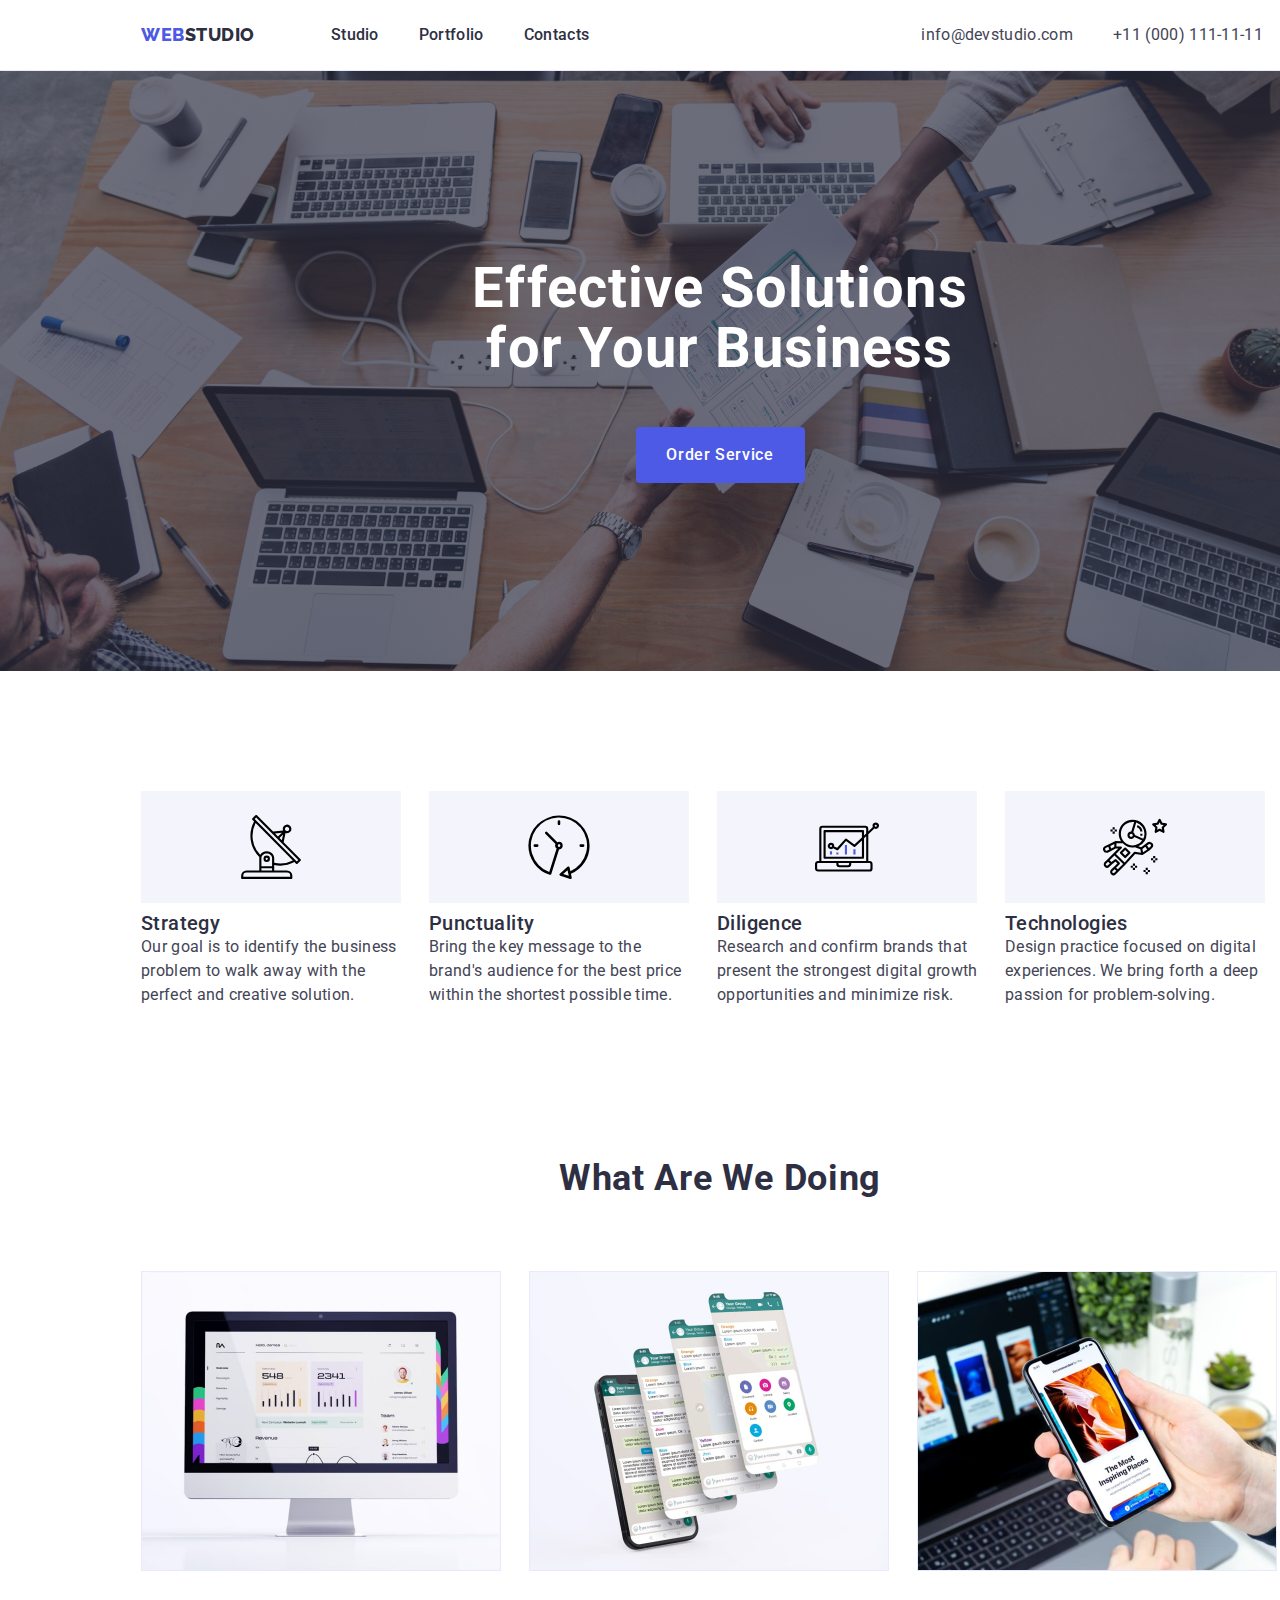
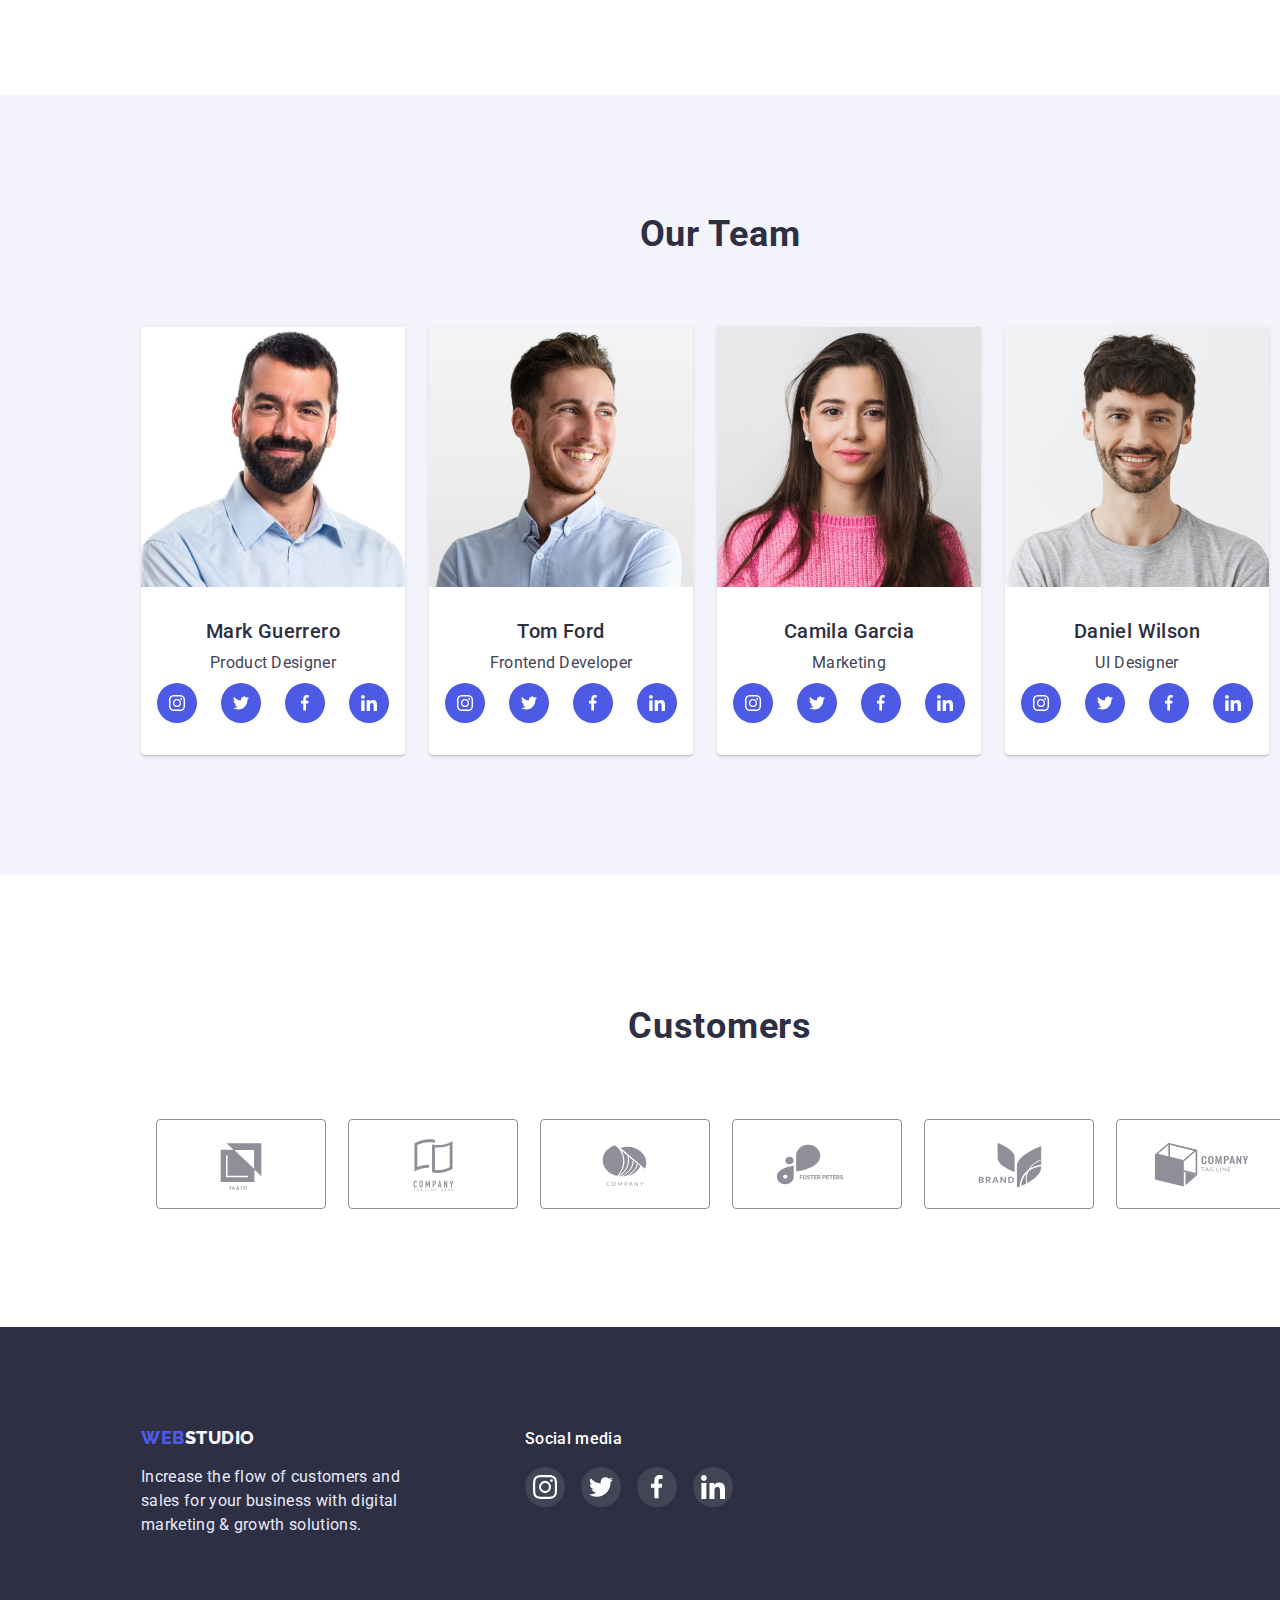
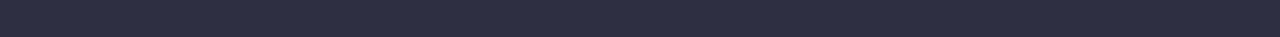
==== commit 7875acc2: "fixed bugs" ====
--- a/index.html
+++ b/index.html
@@ -46,7 +46,11 @@
           <h2 class="section-title" hidden>tech</h2>
           <ul class="tech-list list">
             <li class="tech-list-item">
-              <div class="tech-icon tech-icon-antenna"></div>
+              <div class="tech-icon">
+                <svg class="tech-svg" width="64" height="64">
+                  <use class="tech-svg-img" href="./images/symbol.svg#icon-antenna-1"></use>
+                </svg>
+              </div>
               <h3 class="tech-logo">Strategy</h3>
               <p class="tech-content text-16">
                 Our goal is to identify the business problem to walk away with the
@@ -54,7 +58,11 @@
               </p>
             </li>
             <li class="tech-list-item">
-              <div class="tech-icon tech-icon-clock"></div>
+              <div class="tech-icon">
+                <svg class="tech-svg" width="64" height="64">
+                  <use class="tech-svg-img" href="./images/symbol.svg#icon-clock-1"></use>
+                </svg>
+              </div>
               <h3 class="tech-logo">Punctuality</h3>
               <p class="tech-content text-16">
                 Bring the key message to the brand's audience for the best price
@@ -62,7 +70,11 @@
               </p>
             </li>
             <li class="tech-list-item">
-              <div class="tech-icon tech-icon-diagram"></div>
+              <div class="tech-icon">
+                <svg class="tech-svg" width="64" height="64">
+                  <use class="tech-svg-img" href="./images/symbol.svg#icon-diagram-1"></use>
+                </svg>
+              </div>
               <h3 class="tech-logo">Diligence</h3>
               <p class="tech-content text-16">
                 Research and confirm brands that present the strongest digital
@@ -70,7 +82,11 @@
               </p>
             </li>
             <li class="tech-list-item">
-              <div class="tech-icon tech-icon-astonaut"></div>
+              <div class="tech-icon">
+                <svg class="tech-svg" width="64" height="64">
+                  <use class="tech-svg-img" href="./images/symbol.svg#icon-astronaut-1"></use>
+                </svg>
+              </div>
               <h3 class="tech-logo">Technologies</h3>
               <p class="tech-content text-16">
                 Design practice focused on digital experiences. We bring forth a
@@ -250,52 +266,54 @@
           </ul>
       </div>
       </section>
-      <section class="customers">
-        <h2 class="section-title">Customers</h2>
-        <ul class="customers-list list">
-          <li class="customers-item">
-            <a href="" class="customers-link link">
-              <svg class="customers-svg" width="104" height="56">
-                <use href="./images/symbol.svg#icon-Logo"></use>
-              </svg>
-            </a>
-          </li>
-          <li class="customers-item">
-            <a href="" class="customers-link link">
-              <svg class="customers-svg" width="104" height="56">
-                <use href="./images/symbol.svg#icon-Logo-1"></use>
-              </svg>
-            </a>
-          </li>
-          <li class="customers-item">
-            <a href="" class="customers-link link">
-              <svg class="customers-svg" width="104" height="56">
-                <use href="./images/symbol.svg#icon-Logo-2"></use>
-              </svg>
-            </a>
-          </li>
-          <li class="customers-item">
-            <a href="" class="customers-link link">
-              <svg class="customers-svg" width="104" height="56">
-                <use href="./images/symbol.svg#icon-Logo-3"></use>
-              </svg>
-            </a>
-          </li>
-          <li class="customers-item">
-            <a href="" class="customers-link link">
-              <svg class="customers-svg" width="104" height="56">
-                <use href="./images/symbol.svg#icon-Logo-4"></use>
-              </svg>
-            </a>
-          </li>
-          <li class="customers-item">
-            <a href="" class="customers-link link">
-              <svg class="customers-svg" width="104" height="56">
-                <use href="./images/symbol.svg#icon-Logo-5"></use>
-              </svg>
-            </a>
-          </li>
-        </ul>
+      <section class=" section customers">
+        <div class="container">
+          <h2 class="section-title">Customers</h2>
+          <ul class="customers-list list">
+            <li class="customers-item">
+              <a href="" class="customers-link link">
+                <svg class="customers-svg" width="104" height="56">
+                  <use href="./images/symbol.svg#icon-Logo"></use>
+                </svg>
+              </a>
+            </li>
+            <li class="customers-item">
+              <a href="" class="customers-link link">
+                <svg class="customers-svg" width="104" height="56">
+                  <use href="./images/symbol.svg#icon-Logo-1"></use>
+                </svg>
+              </a>
+            </li>
+            <li class="customers-item">
+              <a href="" class="customers-link link">
+                <svg class="customers-svg" width="104" height="56">
+                  <use href="./images/symbol.svg#icon-Logo-2"></use>
+                </svg>
+              </a>
+            </li>
+            <li class="customers-item">
+              <a href="" class="customers-link link">
+                <svg class="customers-svg" width="104" height="56">
+                  <use href="./images/symbol.svg#icon-Logo-3"></use>
+                </svg>
+              </a>
+            </li>
+            <li class="customers-item">
+              <a href="" class="customers-link link">
+                <svg class="customers-svg" width="104" height="56">
+                  <use href="./images/symbol.svg#icon-Logo-4"></use>
+                </svg>
+              </a>
+            </li>
+            <li class="customers-item">
+              <a href="" class="customers-link link">
+                <svg class="customers-svg" width="104" height="56">
+                  <use href="./images/symbol.svg#icon-Logo-5"></use>
+                </svg>
+              </a>
+            </li>
+          </ul>
+        </div>
       </section>
     </main>
     <footer class="footer">
@@ -308,7 +326,7 @@
           </p>
         </div>
         <div class="footer-soc">
-          <h3 class="footer-subtitle">Social media</h3>
+          <p class="footer-text-soc">Social media</p>
           <ul class="footer-soc-list list">
             <li class="footer-soc-item">
               <a href="" class="footer-soc-link link">
--- a/css/style.css
+++ b/css/style.css
@@ -152,6 +152,10 @@
 .hero {
     background-color: var(--background-color);
     padding: 188px 0;
+    background-image: linear-gradient(rgba(46, 47, 66, 0.7), rgba(46, 47, 66, 0.7)) ,url(../images/hero-bg.jpg);
+    background-position: center;
+    background-repeat: no-repeat;
+    background-size: 1440px;
 }
 
 .hero-container{
@@ -183,6 +187,7 @@
     height: 56px;
     border: 0px;
     border-radius: 4px;
+    margin-bottom: 0;
 }
 
 .button-order:hover, .button-order:focus{
@@ -200,11 +205,6 @@
 
 .tech-list {
 }
-
-.tech-icon{
-
-}
-
 
 .tech-list-item {
     list-style: none;
@@ -222,31 +222,11 @@
     height: 112px;
     background-color: var(--color-cloud);
     margin-bottom: 8px;
-}
-
-.tech-icon-antenna{
-    background-image: url(../images/antenna.png);
-    background-repeat: no-repeat;
-    background-position: center;
-}
-
-.tech-icon-clock{
-    background-image: url(../images/clock.png);
-    background-repeat: no-repeat;
-    background-position: center;
-}
-
-.tech-icon-diagram{
-    background-image: url(../images/diagram.png);
-    background-repeat: no-repeat;
-    background-position: center;
-}
-
-.tech-icon-astonaut{
-    background-image: url(../images/astronaut.png);
-    background-repeat: no-repeat;
-    background-position: center;
-}
+    display: flex;
+    align-items: center;
+    justify-content: center;
+}
+
 
 .tech-logo {
     font-weight: 500;
@@ -351,6 +331,10 @@
     border-radius: 50%;
 }
 
+.team-soc-item:is(:hover, :focus){
+    background-color: #404BBF;
+}
+
 .team-soc-link {
     width: 40px;
     height: 40px;
@@ -362,7 +346,7 @@
 }
 
 .team-soc-svg {
-
+    fill: #FFFFFF;
 }
 
 .team-soc-icon {
@@ -427,7 +411,7 @@
     
 }
 
-.footer-subtitle {
+.footer-text-soc {
     font-weight: 500;
     font-size: 16px;
     line-height: 1.5;
@@ -463,7 +447,7 @@
 }
 
 .footer-svg {
-
+    fill: #FFFFFF;
 }
 
 
@@ -528,6 +512,13 @@
 
 .button-item{
     margin-right: 24px;
+
+}
+
+.filter-btn:is(:hover, :focus){
+    border: 1px solid #404BBF;
+    border-radius: 4px;
+    box-shadow: 0px 3px 1px rgba(0, 0, 0, 0.1), 0px 2px 1px rgba(0, 0, 0, 0.08), 0px 2px 2px rgba(0, 0, 0, 0.12);
 }
 
 .list-img-portfolio{
@@ -581,7 +572,7 @@
     padding: 32px 16px;
 }
 
-.portfolio-text:is(:hover, :focus){
+.item-img-portfolio:is(:hover, :focus){
     box-shadow: 0px 1px 6px rgba(46, 47, 66, 0.08), 0px 1px 1px rgba(46, 47, 66, 0.16), 0px 2px 1px rgba(46, 47, 66, 0.08);
 }
 
